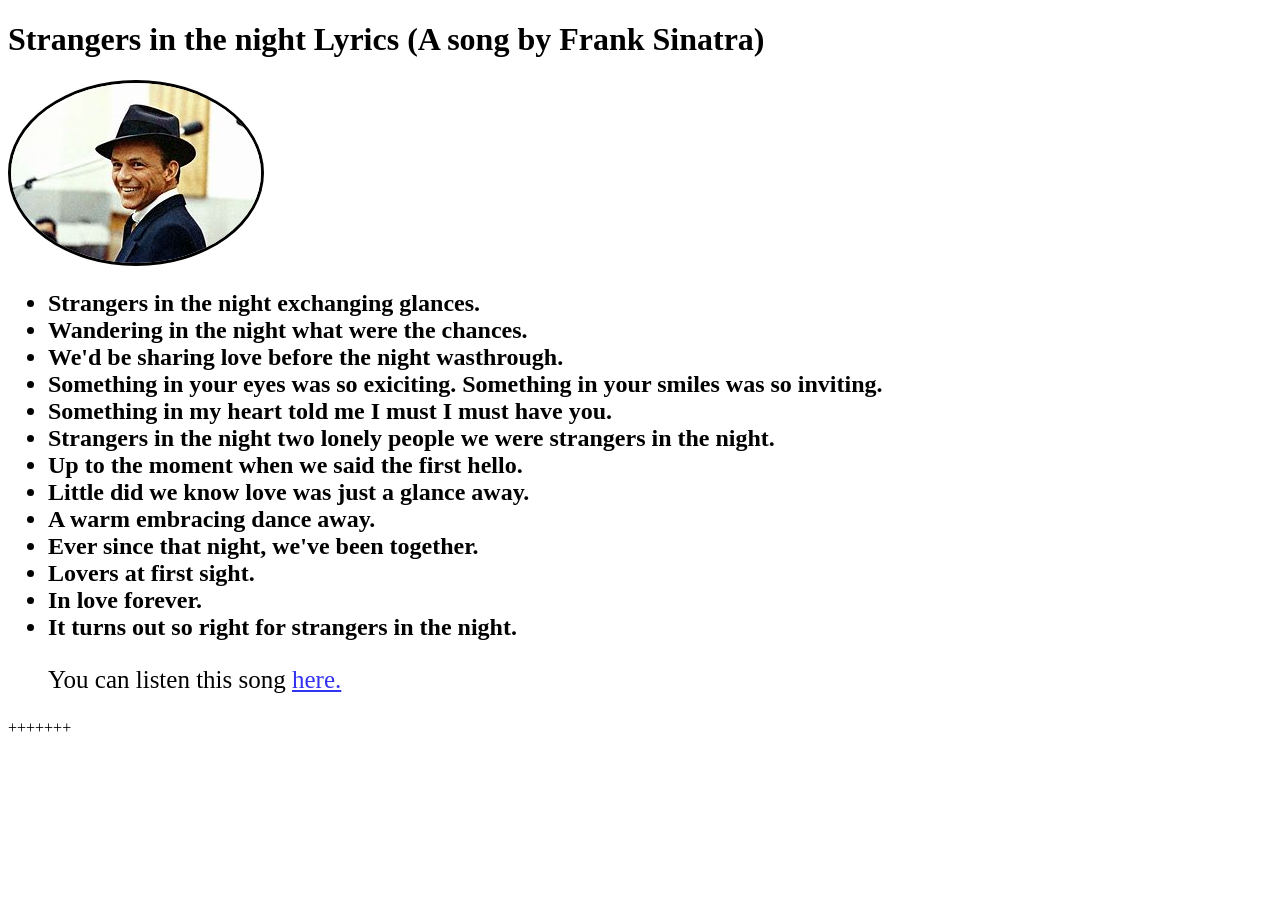
==== index.html @ 888a22ff "H Files" ====
<!DOCTYPE html>
<html>
<head><meta charset="utf-8">
 <title> Strangers in the night Lyrics</title>
 </head>
 <body>
 <style>
  body { background-color : white; }
 h1 {color : black; }
  h2 { color : black; } 
  h2{ font-family: mono-space; }
  .small-white-border {
  border-color: black;
  border-width: 50x;
  border-style: solid;
  border-radius: 50%;
  }
  h2 {
  text-align: justify;}
  .link {
  opacity: 0.8; }
  p { font-size: 25px;
      color: black;
	  }
  </style>
  <div>
       <h1>Strangers in the night Lyrics (A song by Frank Sinatra) </h1>
  <img class="small-white-border" src="download.jpg" /a picture of a man >
   <ul>
   <h2><li>Strangers in the night exchanging glances. </li>
     <li> Wandering in the night what were the chances.</li>
   <li> We'd be sharing love before the night wasthrough.</li> 
     <li> Something in your eyes was so exiciting. Something in
your smiles was so inviting.</li>
     <li> Something in my heart told me I must I must have you.</li>
     <li> Strangers in the night two lonely people we were strangers in
	 the night.</li>
	 <li> Up to the moment when we said the first hello.</li>
	<li>  Little did we know love was just a glance away.</li>
    <li> A warm embracing dance away.</li> 
	 <li> Ever since that night, we've been together.</li>
	 <li> Lovers at first sight.</li>
	 <li> In love forever.</li>
	 <li> It turns out so right for strangers in the night.</li></h2>
	<p> You can listen this song <a href="https://www.youtube.com/watch?v=ZwAERaRUsp0"
	 class= "link"> here.</a></ul>
	 </div>
	
 </body>










+++++++
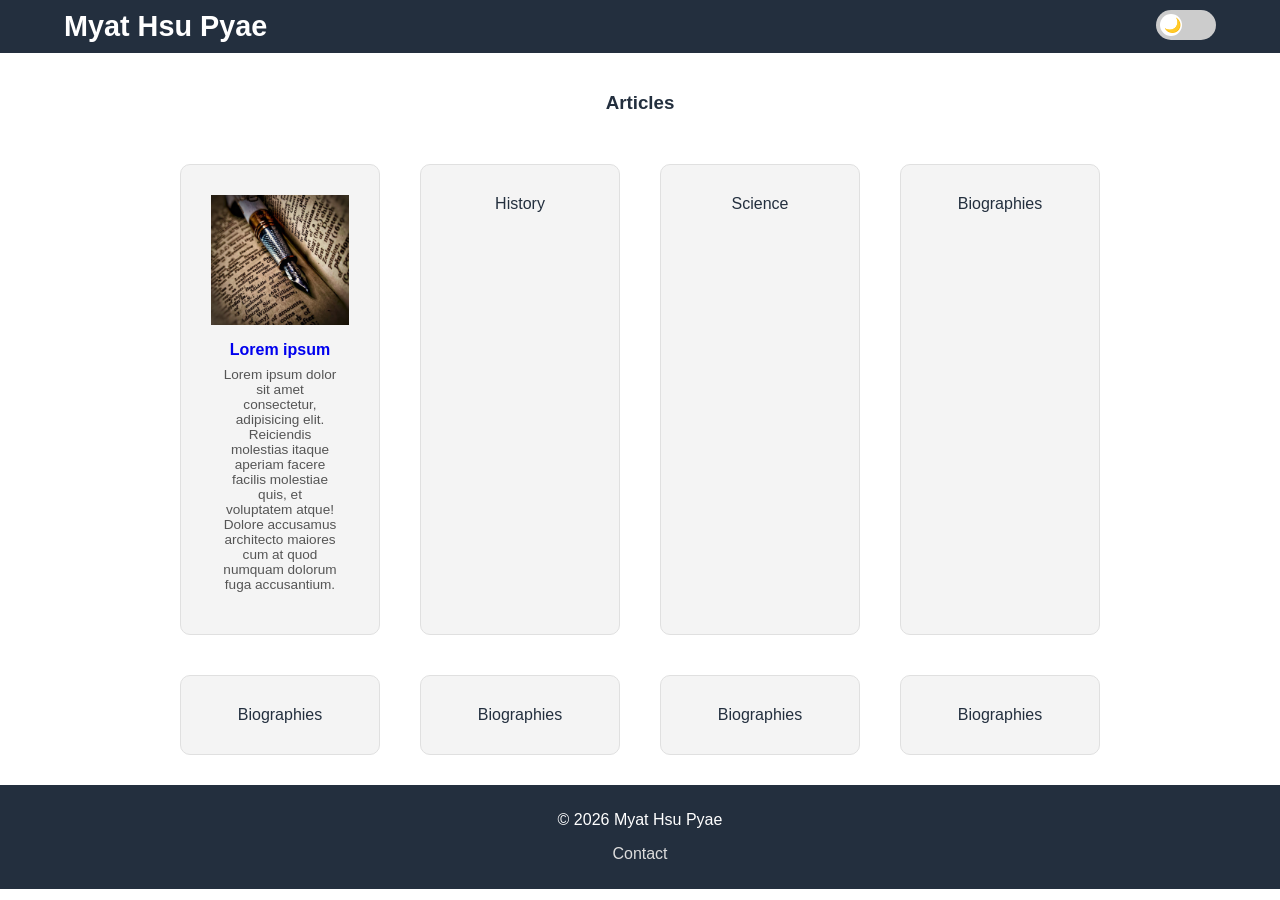
==== commit 19146c35: "Add files via upload" ====
--- a/index.html
+++ b/index.html
@@ -1,60 +1,62 @@
-<!DOCTYPE html>
-<html>
-<head><meta charset="utf-8">
- <title> Strangers in the night Lyrics</title>
- </head>
- <body>
- <style>
-  body { background-color : white; }
- h1 {color : black; }
-  h2 { color : black; } 
-  h2{ font-family: mono-space; }
-  .small-white-border {
-  border-color: black;
-  border-width: 50x;
-  border-style: solid;
-  border-radius: 50%;
-  }
-  h2 {
-  text-align: justify;}
-  .link {
-  opacity: 0.8; }
-  p { font-size: 25px;
-      color: black;
-	  }
-  </style>
-  <div>
-       <h1>Strangers in the night Lyrics (A song by Frank Sinatra) </h1>
-  <img class="small-white-border" src="download.jpg" /a picture of a man >
-   <ul>
-   <h2><li>Strangers in the night exchanging glances. </li>
-     <li> Wandering in the night what were the chances.</li>
-   <li> We'd be sharing love before the night wasthrough.</li> 
-     <li> Something in your eyes was so exiciting. Something in
-your smiles was so inviting.</li>
-     <li> Something in my heart told me I must I must have you.</li>
-     <li> Strangers in the night two lonely people we were strangers in
-	 the night.</li>
-	 <li> Up to the moment when we said the first hello.</li>
-	<li>  Little did we know love was just a glance away.</li>
-    <li> A warm embracing dance away.</li> 
-	 <li> Ever since that night, we've been together.</li>
-	 <li> Lovers at first sight.</li>
-	 <li> In love forever.</li>
-	 <li> It turns out so right for strangers in the night.</li></h2>
-	<p> You can listen this song <a href="https://www.youtube.com/watch?v=ZwAERaRUsp0"
-	 class= "link"> here.</a></ul>
-	 </div>
-	
- </body>
-
-
-
-
-
-
-
-
-
-
-++++++++<!DOCTYPE html>
+<html lang="en">
+<head>
+    <meta charset="UTF-8">
+    <meta name="viewport" content="width=device-width, initial-scale=1.0">
+    <title>Open Library Clone</title>
+    <link rel="stylesheet" href="styles.css">
+</head>
+<body>
+
+    <!-- Header -->
+    <header class="header">
+        <div class="container">
+            <a href="index.html"><h1 class="logo">Myat Hsu Pyae</h1></a>
+            <nav class="nav">
+                <label class="theme-switch">
+                    <input type="checkbox" id="themeToggle">
+                    <span class="slider">
+                        <span class="icon">🌙</span>
+                    </span>
+                </label>
+            </nav>
+        </div>
+    </header>
+
+    <!-- Featured Section -->
+    <section class="featured">
+        <div class="container">
+            <h3>Articles</h3>
+            <div class="cards">
+                <div class="card">
+                    <img src="Fountain.jpg" alt="picture of the capital letter A">
+                    <a href="article1.html">
+                        <div class="card-content">
+                            <h4>Lorem ipsum</h4>
+                            <p>Lorem ipsum dolor sit amet consectetur, adipisicing elit. Reiciendis molestias itaque aperiam facere facilis molestiae quis, et voluptatem atque! Dolore accusamus architecto maiores cum at quod numquam dolorum fuga accusantium.</p>
+                        </div>
+                    </a>
+                </div>
+                <div class="card">History</div>
+                <div class="card">Science</div>
+                <div class="card">Biographies</div>
+                <div class="card">Biographies</div>
+                <div class="card">Biographies</div>
+                <div class="card">Biographies</div>
+                <div class="card">Biographies</div>
+            </div>
+        </div>
+    </section>
+
+    <!-- Footer -->
+    <footer class="footer">
+        <div class="container">
+            <p>© 2026 Myat Hsu Pyae</p>
+            <p><a href="#">Contact</a></p> 
+        </div>
+    </footer>
+    <script src="main.js"></script>
+</body>
+</html>
+
+
--- a/styles.css
+++ b/styles.css
@@ -0,0 +1,252 @@
+:root {
+    --bg-color: #ffffff;
+    --text-color: #232f3e;
+    --card-bg: #f4f4f4;
+    --border-color: #e0e0e0;
+}
+
+.dark-mode {
+    --bg-color: #121212;
+    --text-color: #f5f5f5;
+    --card-bg: #1e1e1e;
+    --border-color: #2a2a2a;
+}
+
+* {
+    box-sizing: border-box;
+}
+
+body {
+    margin: 0;
+    padding: 0;
+    font-family: 'Times New Roman', Times, serif;
+    background-color: var(--bg-color);
+    color: var(--text-color);
+    transition: background-color 0.3s ease, color 0.3s ease;
+}
+
+body, html {
+    margin: 0;
+    padding: 0;
+    font-family: Arial, sans-serif;
+}
+
+.container {
+    width: 90%;
+    margin: auto;
+}
+
+/* Header */
+.header {
+    background: #232f3e;
+    padding: 10px 0;
+    color: white;
+}
+
+.logo {
+    display: inline-block;
+    margin: 0;
+    font-size: 1.8rem;
+}
+
+.header a {
+    color: white;
+    text-decoration: none;
+}
+
+.nav {
+    float: right;
+}
+
+.nav a:hover {
+    color: rgb(88, 88, 88);
+}
+
+.nav a {
+    color: white;
+    text-decoration: none;
+    margin-top: 40px;
+    
+    font-size: 1rem;
+}
+
+/* Hero Section */
+.hero {
+    background: #f4f4f4;
+    padding: 40px 0;
+    text-align: center;
+}
+
+.hero input {
+    width: 60%;
+    padding: 12px;
+    font-size: 1rem;
+}
+
+.hero button {
+    padding: 12px 20px;
+    font-size: 1rem;
+}
+
+/* Featured */
+
+.featured {
+    padding: 20px 0;
+    text-align: center;
+}
+
+.cards {
+    display: flex;
+    justify-content: space-between;
+    flex-wrap: wrap;
+}
+
+.card {
+    flex: 1;
+    margin: 10px;
+    background: var(--card-bg);
+    padding: 30px;
+    border: 1px solid var(--border-color);
+    border-radius: 10px;
+    transition: all 0.3s ease;
+    text-align: center;
+    cursor: pointer;
+}
+
+.cards {
+    display: grid;
+    grid-template-columns: repeat(auto-fit, minmax(220px, 220px));
+    justify-content: center;
+    gap: 20px;
+    margin-top: 40px;
+}
+
+.card img {
+    width: 100%;
+    height: 130px;      /* Small slim image */
+    object-fit: cover;  /* Keeps image nice */
+}
+
+.card:hover {
+    border-color: #4f8cff;
+    box-shadow: 0 6px 20px rgba(0, 0, 0, 0.1);
+}
+
+.dark-mode .card:hover {
+    box-shadow: 0 6px 20px rgba(0, 0, 0, 0.6);
+}
+
+.card-content {
+    padding: 12px;
+}
+
+.card-content h4 {
+    margin: 0 0 8px;
+    font-size: 1rem;
+}
+
+.card-content p {
+    font-size: 0.85rem;
+    color: #555;
+    margin: 0;
+}
+
+.card:hover {
+    transform: translateY(-4px);
+    box-shadow: 0 6px 15px rgba(0,0,0,0.1);
+}
+
+/* Footer */
+.footer {
+    background: #232f3e;
+    color: white;
+    padding: 10px 0;
+    text-align: center;
+}
+
+/*Links*/
+.footer a {
+    color: #ddd;
+    text-decoration: none;
+    margin: 0 8px;
+}
+
+.card a {
+    text-decoration: none;
+}
+
+/*Articles*/
+.article-heading {
+    text-align: center;
+}
+
+.article {
+    max-width: 800px;
+    margin: 0 auto;
+}
+
+.article img{
+    width: 100%;
+    height: auto;
+}
+
+/* Toggle Container */
+.theme-switch {
+    position: relative;
+    display: inline-block;
+    width: 60px;
+    height: 30px;
+}
+
+/* Hide default checkbox */
+.theme-switch input {
+    opacity: 0;
+    width: 0;
+    height: 0;
+}
+
+/* Slider background */
+.slider {
+    position: absolute;
+    cursor: pointer;
+    inset: 0;
+    background-color: #ccc;
+    border-radius: 34px;
+    transition: background-color 0.3s ease;
+    display: flex;
+    align-items: center;
+    padding: 0 5px;
+}
+
+/* Moving circle */
+.slider::before {
+    content: "";
+    position: absolute;
+    height: 22px;
+    width: 22px;
+    left: 4px;
+    background-color: white;
+    border-radius: 50%;
+    transition: transform 0.3s ease;
+}
+
+/* Icon inside slider */
+.icon {
+    position: absolute;
+    font-size: 14px;
+    left: 8px;
+    transition: 0.3s ease;
+}
+
+/* When checked (Dark Mode Active) */
+input:checked + .slider {
+    background-color: #333;
+}
+
+input:checked + .slider::before {
+    transform: translateX(28px);
+}
+
+input:checked + .slider .icon {
+    transform: translateX(28px);
+}
